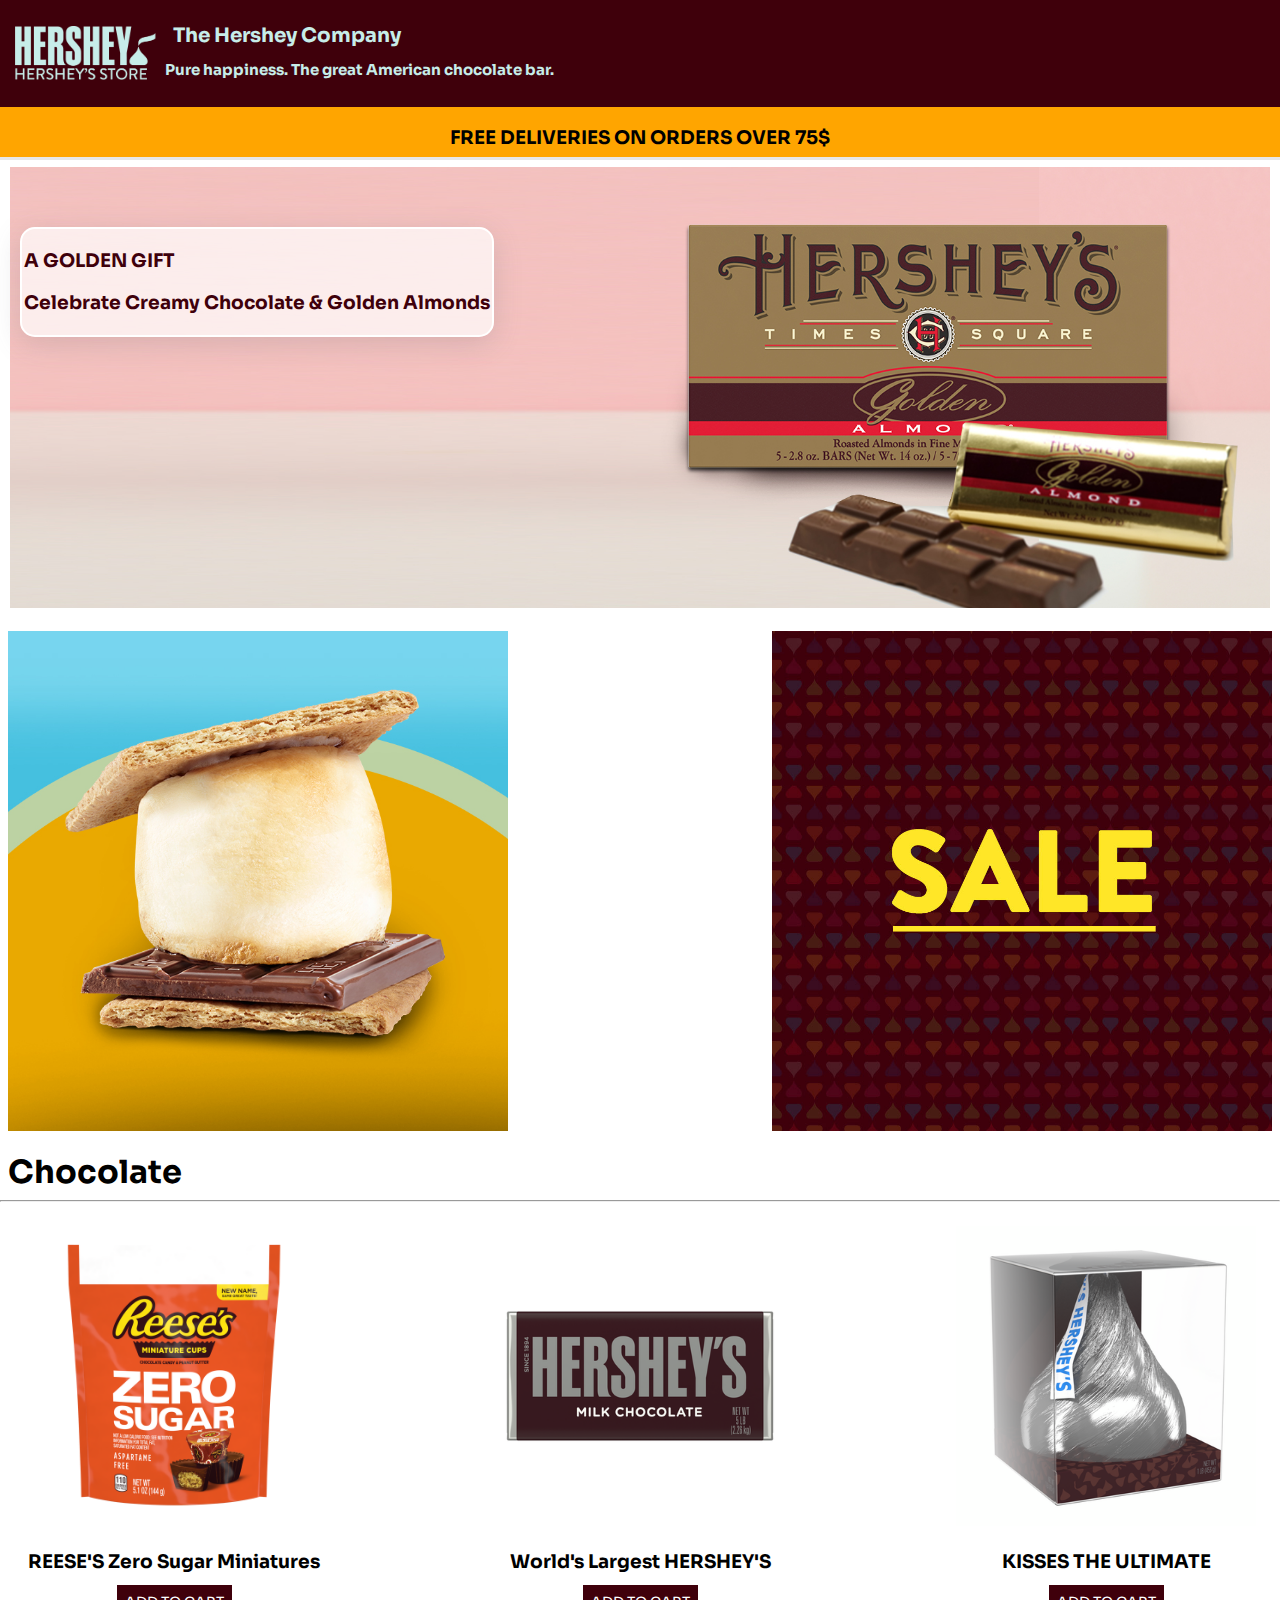
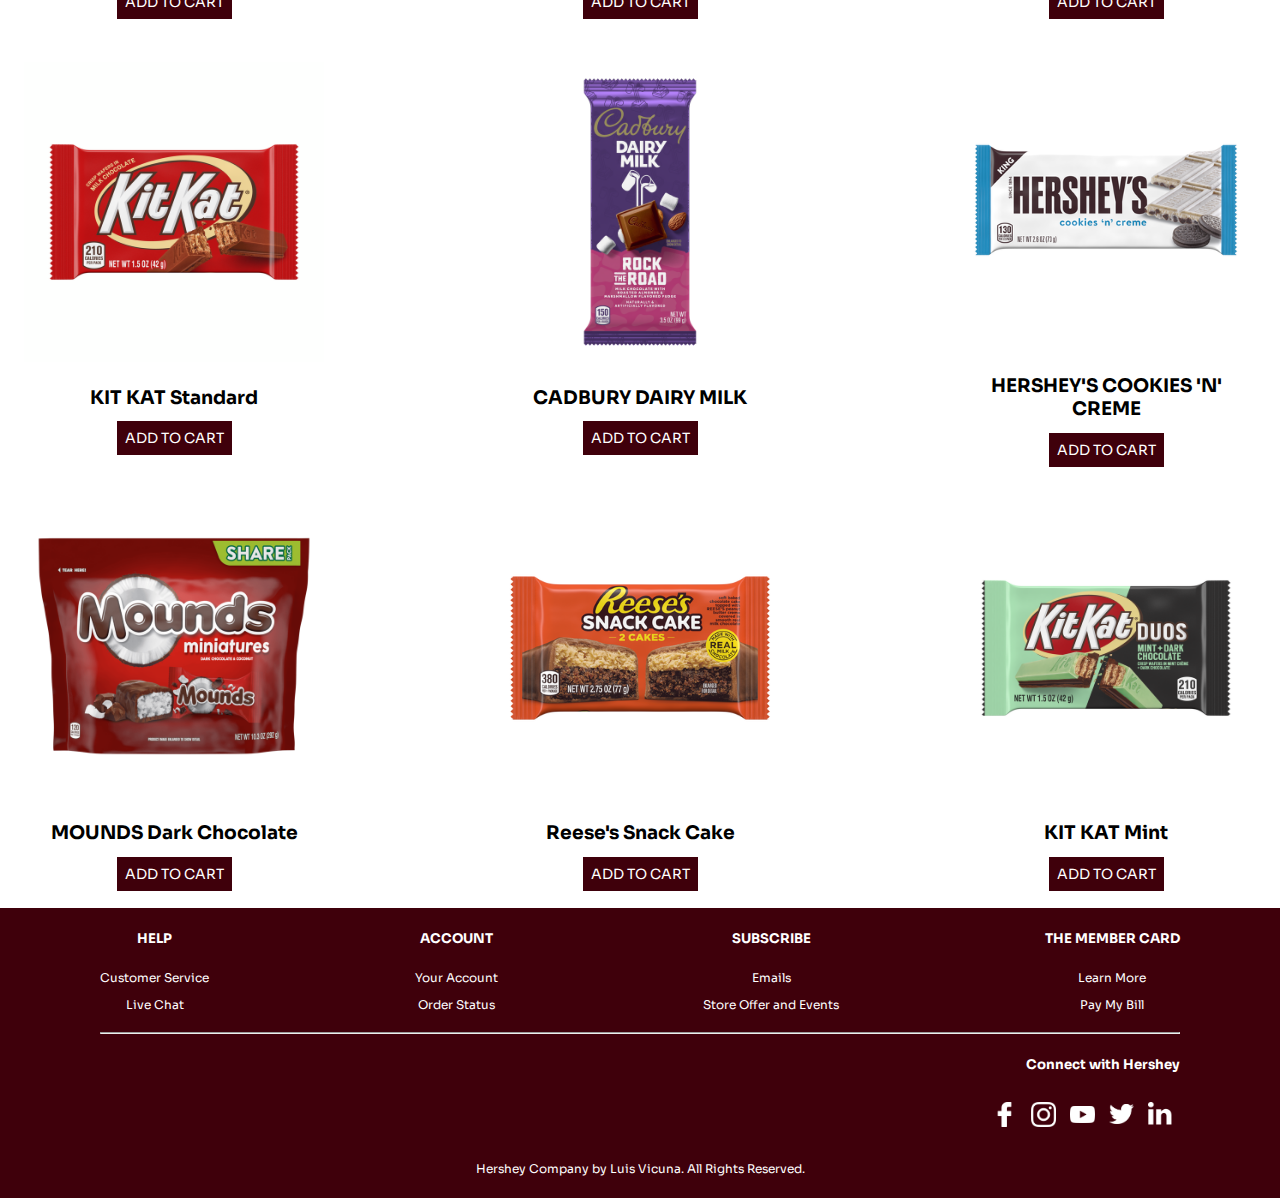
==== Project 2/index.html @ c84a762a "Add files via upload" ====
<!DOCTYPE html>
<html>
  <head>
    <title>Project 2</title>
    <link rel="stylesheet" href="style.css">
    <link rel="preconnect" href="https://fonts.googleapis.com">
<link rel="preconnect" href="https://fonts.gstatic.com" crossorigin>
<link href="https://fonts.googleapis.com/css2?family=Sora:wght@400;500;600;700&display=swap" rel="stylesheet">
  </head>
  <body>

    <header>
      <img src="Images\logo.png" alt="Logo">
      <div class="Titles">
        <h1>The Hershey Company</h1>
        <h2>Pure happiness. The great American chocolate bar.</h2>
      </div>
    </header>

    <div class="bar2">
      <div class="Stage">
        <div class="Banner">
          <div class="slide s1"><h3>FREE DELIVERIES ON ORDERS OVER 75$</h3></div>
          <div class="slide s2"><h3>CELEBRATE THE SUMMER WITH TWIZZLERS</h3></div>
          <div class="slide s3"><h3>Save 15% on all Reese's</h3></div>
          <div class="slide s4"><h3>JOIN OUR REWARDS GROUP!</h3></div>
          <div class="slide s5"><h3>FREE DELIVERIES ON ORDERS OVER 75$</h3></div>
        </div>
      </div>
    </div>


    <div class="bigpicture">
      <img src="Images\banner.jpg" alt=" chocolate ">
      <div class="textbox">
        <h3>A GOLDEN GIFT</h3>
        <h3>Celebrate Creamy Chocolate & Golden Almonds</h3>
      </div>
    </div>

    <!-- Two squares -->
    <div class="part2">
      <div class="side1">
        <img src="Images\smores.jpg" alt="S'mores">
      </div>
      <div class="side2">
        <img src="Images\sale.jpg" alt="Sales">
      </div>
    </div>
    <h1>Chocolate</h1>
    <hr>
    <div class="part3">
      <div class="elem1">
        <img src="Images\reeses.png" alt="reeses">
        <h3>REESE'S Zero Sugar Miniatures</h3>
        <a href="#mdl" class="button">ADD TO CART</a>
      </div>
      <div class="elem1">
        <img src="Images\hershey.png" alt="hershey">
        <h3>World's Largest HERSHEY'S</h3>
        <a href="#" class="button">ADD TO CART</a>
      </div>
      <div class="elem1">
        <img src="Images\kisses.png" alt="kisses">
        <h3>KISSES THE ULTIMATE</h3>
        <a href="#" class="button">ADD TO CART</a>
      </div>
    </div>
    <div class="part3">
      <div class="elem1">
        <img src="Images\kitkat.png" alt="kitkat">
        <h3>KIT KAT Standard</h3>
        <a href="#" class="button">ADD TO CART</a>
      </div>
      <div class="elem1">
        <img src="Images\cadbury.png" alt="cadbury">
        <h3>CADBURY DAIRY MILK</h3>
        <a href="#" class="button">ADD TO CART</a>
      </div>
      <div class="elem1">
        <img src="Images\cookies.png" alt="cookies">
        <h3>HERSHEY'S COOKIES 'N' CREME</h3>
        <a href="#" class="button">ADD TO CART</a>
      </div>
    </div>

    <div class="part3">
      <div class="elem1">
        <img src="Images\mounds.png" alt="mounds">
        <h3>MOUNDS Dark Chocolate</h3>
        <a href="#" class="button">ADD TO CART</a>
      </div>
      <div class="elem1">
        <img src="Images\cake.png" alt="cake">
        <h3>Reese's Snack Cake</h3>
        <a href="#" class="button">ADD TO CART</a>
      </div>
      <div class="elem1">
        <img src="Images\kit2.png" alt="dark kit">
        <h3>KIT KAT Mint</h3>
        <a href="#" class="button">ADD TO CART</a>
      </div>
    </div>

<!-- Modal Window -->
      <div class="modalwin" id="mdl">
        <div class="box1">
          <div class="topbar">
            <h2>REESE'S Zero Sugar Miniatures</h2>
            <a href="#"><img src="Images\icon\close.png" alt="close"></a>
          </div>
          <img src="Images\reeses.png" alt="reeses">
          <p>World's most delicious peanut butter snack.</p>
          <a href="#" class="button">CONTINUE SHOPPING</a>
        </div>
      </div>


    <footer>
      <div class="footblock1">
        <div class="f1">
          <h5>HELP</h5>
          <p>Customer Service</p>
          <p>Live Chat</p>
        </div>
        <div class="f2">
          <h5>ACCOUNT</h5>
          <p>Your Account</p>
          <p>Order Status</p>
        </div>
        <div class="f3">
          <h5>SUBSCRIBE</h5>
          <p>Emails</p>
          <p>Store Offer and Events</p>
        </div>
        <div class="f4">
          <h5>THE MEMBER CARD</h5>
          <p>Learn More</p>
          <p>Pay My Bill</p>
        </div>
      </div>
      <hr>
      <div class="footblock2">
        <h5>Connect with Hershey</h5>
        <div class="f5">
          <a href="https://www.facebook.com/hersheys/"><img src="Images\icon\facebook.png" alt="facebook"></a>
          <a href="https://www.instagram.com/hersheys/?hl=en"><img src="Images\icon\instagram.png" alt="instagram"></a>
          <a href="https://www.youtube.com/channel/UCMwUh33m0bYGxHa1aolqZ_w"><img src="Images\icon\youtube.png" alt="youtube"></a>
          <a href="https://twitter.com/hersheys?lang=en"><img src="Images\icon\twitter.png" alt="twitter"></a>
          <a href="https://www.linkedin.com/company/the-hershey-company/"><img src="Images\icon\linkedin.png" alt="linkedin"></a>
        </div>
      </div>
      <div class="footblock3">
        <p>Hershey Company by Luis Vicuna. All Rights Reserved. </p>
      </div>
    </footer>


  </body>
</html>
---- Project 2/style.css ----
body{
  margin: 0;
  font-family: 'Sora', sans-serif;
}
header{
  color: #3f000b;
  display: flex;
  align-items: center;
  padding: 15px;
  font-size: 10px;
  background-color: #3f000b;
  color: #c7ede9;
}
header img{
  width: 150px;

}
.Titles{
  animation: colors 5s infinite;
}
@keyframes colors {
  0%,40%,100% {
    transform: translateY(0)
  }
  20% {
    transform: translateY(-20px)
  }
}

/* Banner */
.Stage{
  box-shadow: rgba(17, 17, 26, 0.1) 0px 3px 0px;
  height: 50px;
  width: 100%;
  overflow: hidden;
}

.Banner{
  width: 400%;
  height: 100%;
  animation: slider 25s infinite;
}

.slide{
  width:25%;
  height: 100%;
  float: left;
  text-align: center;
}

.s1{
  background-color: orange;
}
.s2{
  background-color: #c7ede9;
}
.s3{
  background-color: orange;
}
.s4{
  background-color: #c7ede9;
}

@keyframes slider {
    0%{ margin-left: 0%}
  20%{ margin-left: 0%}
  25%{ margin-left: -100%}
  45%{ margin-left: -100%}
  50%{ margin-left: -200%}
  70%{ margin-left: -200%}
  75%{ margin-left: -300%}
  95%{margin-left: -300%}
  100%{margin-left: -300%}
}
  /* Picture #1 */
.bigpicture{
  position: relative;
  margin: auto;
  padding: 10px;
}
.bigpicture img{
  width: 100%;
}

.textbox{
  position: absolute;
  top: 15%;
  left: 20px;
  border-radius: 15px;
  padding:2px;
  border: 2px solid white;
  background-color:rgba(255,255,255, 0.7);
  color: #3f000b;
  box-shadow: rgba(100, 100, 111, 0.2) 0px 7px 29px 0px;
}

/* Part 2 : 2 images */

.part2{
  display: flex;
  justify-content: space-between;
}
.part2 img{
  width: 100%;
}
.side1, .side2{
  width: 500px;
  margin: 8px;
}

.part3{
  display: flex;
  justify-content: space-between;
  text-align: center;
  align-items: center;
  margin: 10px;
}

.part3 img{
  width: 100%;
}

.elem1{
  width: 300px;
  margin:2px;
  padding: 12px;
  overflow: hidden;
}

.button{
  text-decoration: none;
  background-color: #3f000b;
  color: white;
  padding: 8px;
  margin: 8px;
  font-size: 14px;
}
.button:hover{
  background-color: red;
}

h1{
  margin: 8px;
}
footer{
  background-color: #3f000b;
  text-align: center;
  color: white;
  padding-left:100px;
  padding-right:100px;
}
.footblock1{
  display: flex;
  justify-content:space-between;
}


footer p{
  font-size: 12px;
}

.footblock2 h5{
  display: flex;
  justify-content:flex-end;
}
.f5{
  display: flex;
  justify-content:flex-end;
  align-items: center;
  text-align: center;
}
.f5 img{
  width: 25px;
}
.f5 a{
  padding: 5px;
  margin: 2px;
}
.footblock3{
  padding: 10px;
}

/* Modal */
.modalwin, .modalw2{
  background-color:rgba(0,0,0,0.2);
  opacity: 0;
  position: fixed;
  top: 0;
  bottom: 0;
  left:0;
  right:0;
  pointer-events: none;
}
.modalw2{
  background-color:rgba(0,128,0,0.7);
}
.modalwin img{
  width: 100%;
}

.box1,.box4{
  width: 500px;
  box-shadow: rgba(99, 99, 99, 0.2) 0px 2px 8px 0px;
  background-color: white;
  border-radius: 7px;
  margin: auto;
  text-align: center;
  padding: 5px;
}
.box4 img{
  width: 100%
}
.topbar{
  display: flex;
  justify-content: space-between;
  align-items: center;
}
.topbar img{
  width: 30px;
}
.modalwin:target{
  opacity: 1;
  pointer-events: auto;
}

.modalw2:target{
  opacity: 1;
  pointer-events: auto;
}
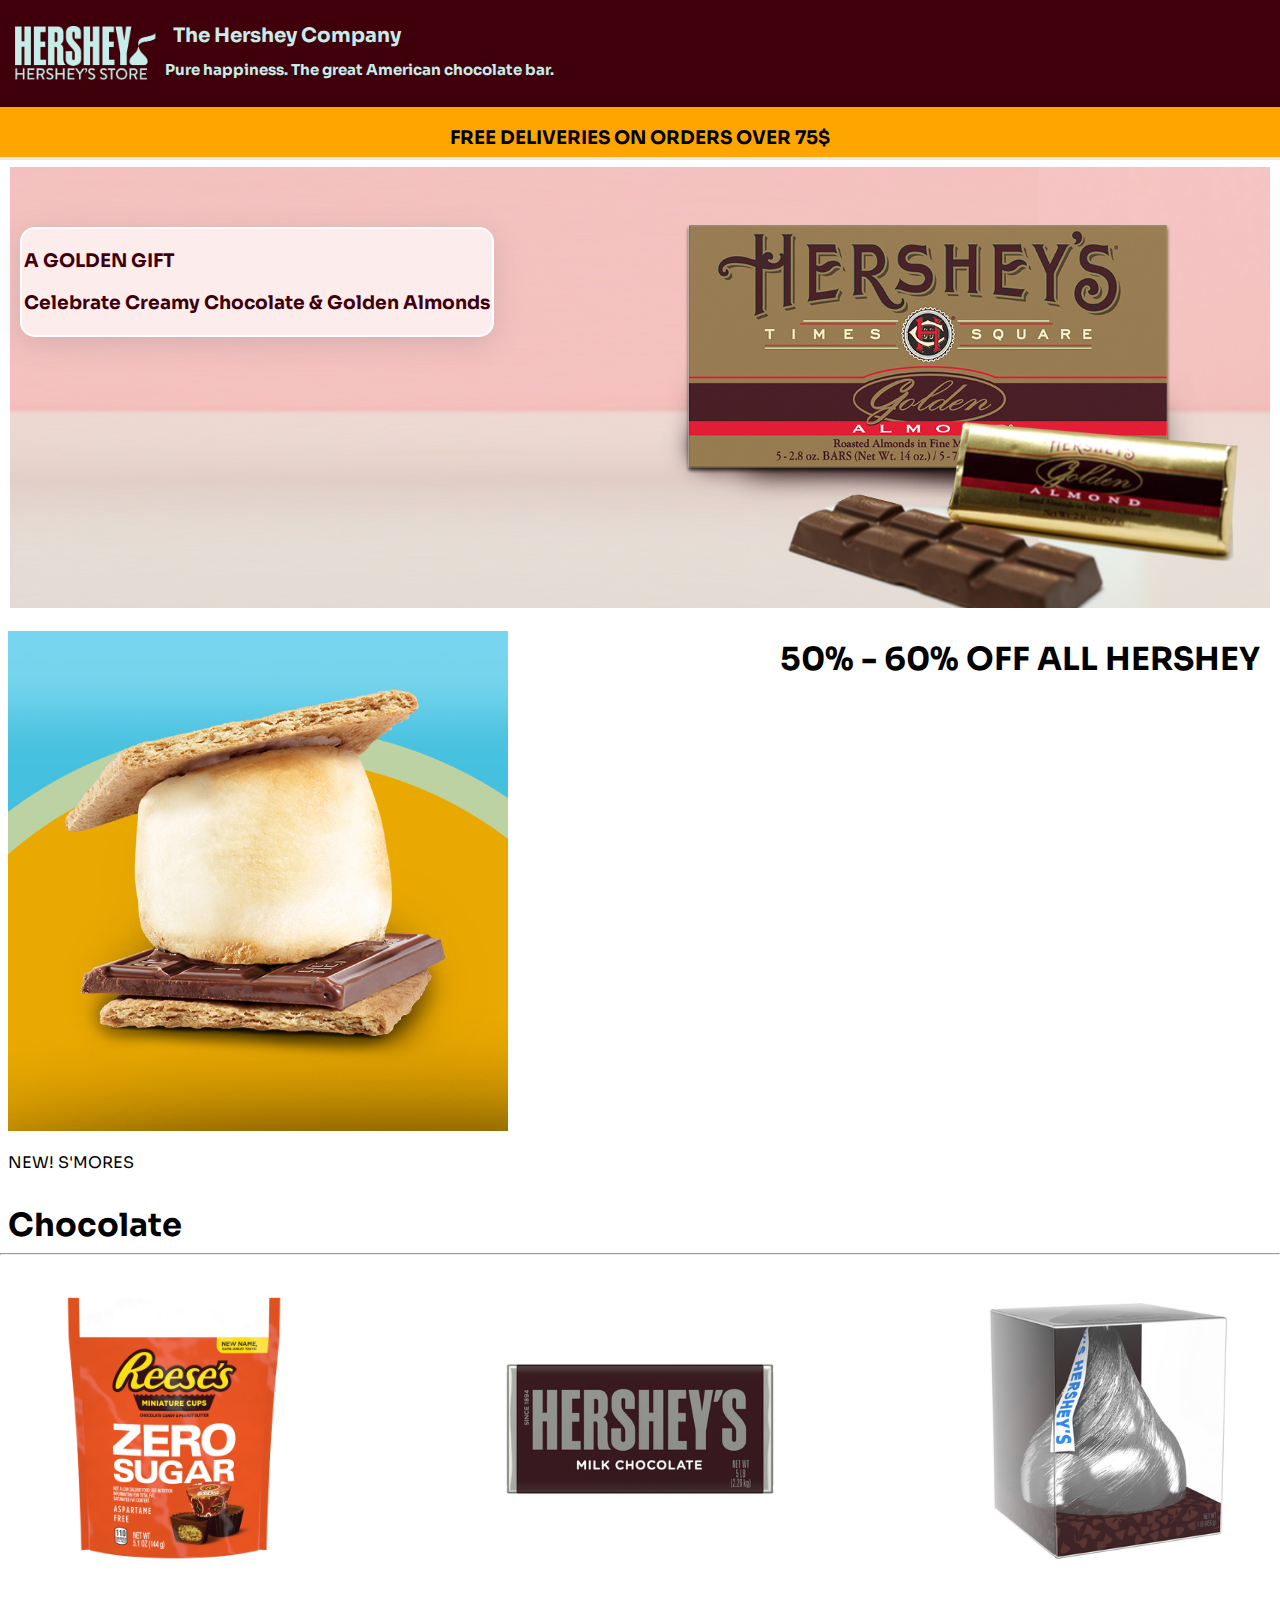
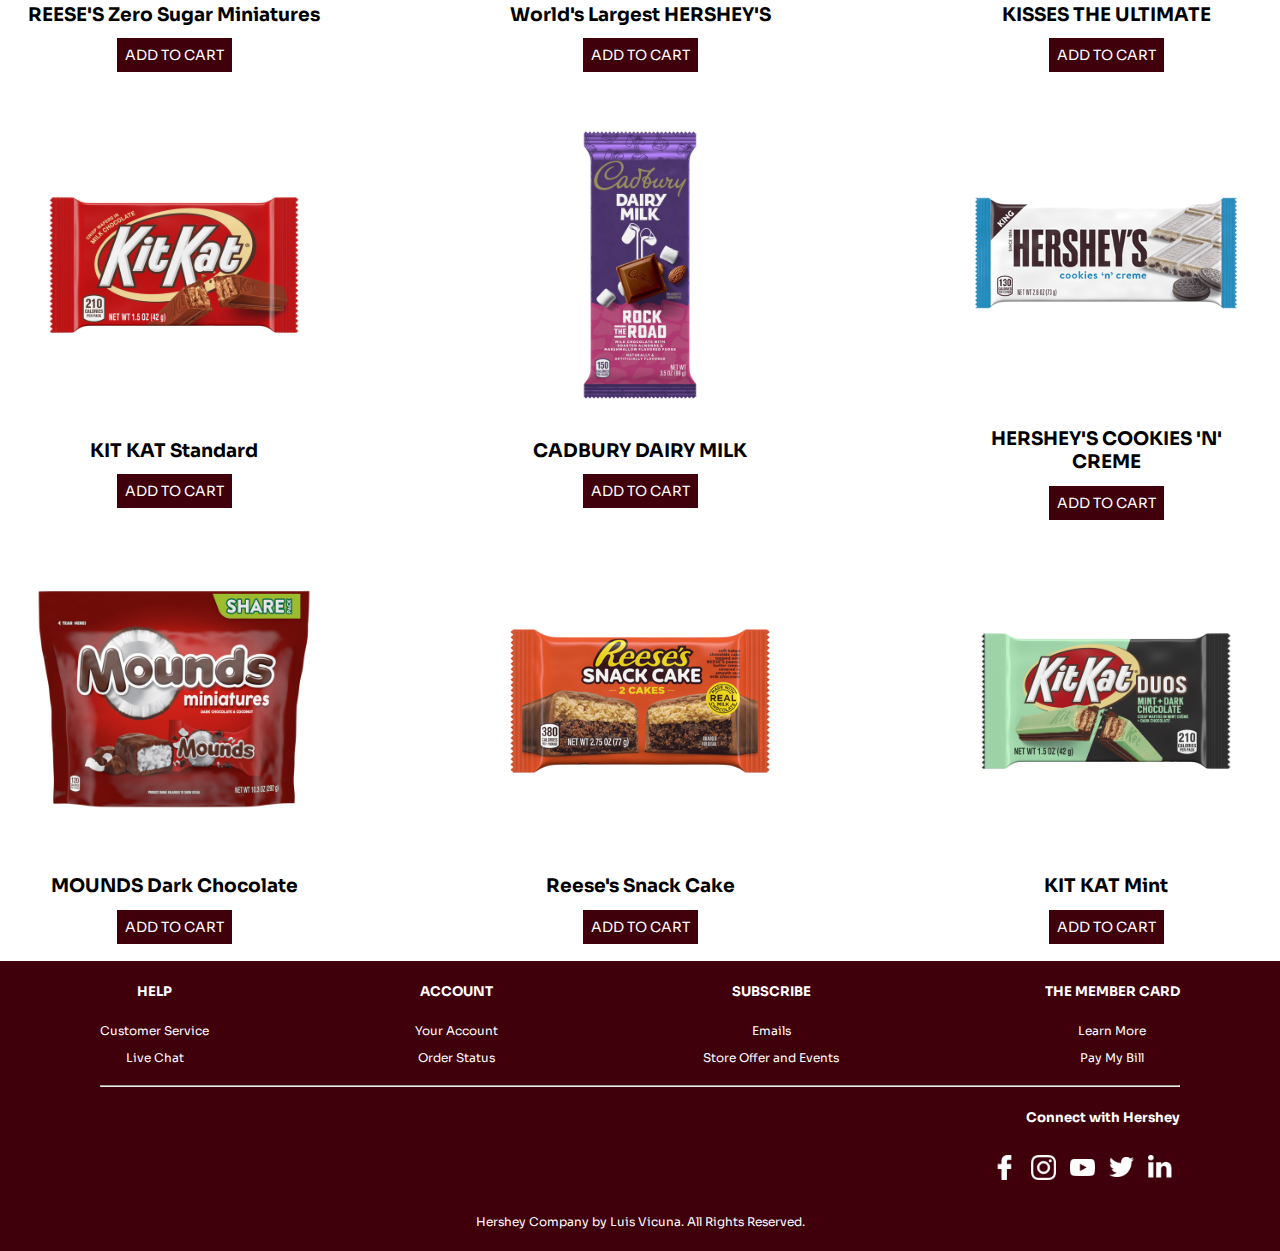
==== commit 6c64e102: "Update index.html" ====
--- a/Project 2/index.html
+++ b/Project 2/index.html
@@ -40,65 +40,70 @@
 
     <!-- Two squares -->
     <div class="part2">
+
       <div class="side1">
-        <img src="Images\smores.jpg" alt="S'mores">
-      </div>
+        <img src="Images\smores.jpg" alt="smores">
+        <div class="textbox1">
+          <p>NEW! S'MORES</p>
+        </div>
+      </div>
+
       <div class="side2">
-        <img src="Images\sale.jpg" alt="Sales">
+        <h1>50% - 60% OFF ALL HERSHEY</h1>
       </div>
     </div>
     <h1>Chocolate</h1>
     <hr>
     <div class="part3">
-      <div class="elem1">
+      <div class="elem1" id= "1">
         <img src="Images\reeses.png" alt="reeses">
         <h3>REESE'S Zero Sugar Miniatures</h3>
         <a href="#mdl" class="button">ADD TO CART</a>
       </div>
-      <div class="elem1">
+      <div class="elem1" id = "2">
         <img src="Images\hershey.png" alt="hershey">
         <h3>World's Largest HERSHEY'S</h3>
-        <a href="#" class="button">ADD TO CART</a>
-      </div>
-      <div class="elem1">
+        <a href="#mdl1" class="button">ADD TO CART</a>
+      </div>
+      <div class="elem1" id ="3">
         <img src="Images\kisses.png" alt="kisses">
         <h3>KISSES THE ULTIMATE</h3>
-        <a href="#" class="button">ADD TO CART</a>
+        <a href="#mdl2" class="button">ADD TO CART</a>
       </div>
     </div>
     <div class="part3">
-      <div class="elem1">
+      <div class="elem1" id= "4">
         <img src="Images\kitkat.png" alt="kitkat">
         <h3>KIT KAT Standard</h3>
-        <a href="#" class="button">ADD TO CART</a>
-      </div>
-      <div class="elem1">
+        <a href="#mdl3" class="button">ADD TO CART</a>
+      </div>
+      <div class="elem1" id ="5">
         <img src="Images\cadbury.png" alt="cadbury">
         <h3>CADBURY DAIRY MILK</h3>
-        <a href="#" class="button">ADD TO CART</a>
-      </div>
-      <div class="elem1">
+        <a href="#mdl4" class="button">ADD TO CART</a>
+      </div>
+      <div class="elem1" id ="6">
         <img src="Images\cookies.png" alt="cookies">
         <h3>HERSHEY'S COOKIES 'N' CREME</h3>
-        <a href="#" class="button">ADD TO CART</a>
+        <a href="#mdl5" class="button">ADD TO CART</a>
       </div>
     </div>
 
     <div class="part3">
-      <div class="elem1">
+      <div class="elem1" id ="7">
         <img src="Images\mounds.png" alt="mounds">
         <h3>MOUNDS Dark Chocolate</h3>
-        <a href="#" class="button">ADD TO CART</a>
-      </div>
-      <div class="elem1">
+        <a href="#mdl6" class="button">ADD TO CART</a>
+      </div>
+      <div class="elem1" id="8">
         <img src="Images\cake.png" alt="cake">
         <h3>Reese's Snack Cake</h3>
-        <a href="#" class="button">ADD TO CART</a>
-      </div>
-      <div class="elem1">
+        <a href="#mdl7" class="button">ADD TO CART</a>
+      </div>
+      <div class="elem1" id="9">
         <img src="Images\kit2.png" alt="dark kit">
         <h3>KIT KAT Mint</h3>
-        <a href="#" class="button">ADD TO CART</a>
+        <a href="#mdl8" class="button">ADD TO CART</a>
       </div>
     </div>
 
@@ -107,13 +112,111 @@
         <div class="box1">
           <div class="topbar">
             <h2>REESE'S Zero Sugar Miniatures</h2>
-            <a href="#"><img src="Images\icon\close.png" alt="close"></a>
+            <a href="#1"><img src="Images\icon\close.png" alt="close"></a>
           </div>
           <img src="Images\reeses.png" alt="reeses">
           <p>World's most delicious peanut butter snack.</p>
-          <a href="#" class="button">CONTINUE SHOPPING</a>
-        </div>
-      </div>
+          <a href="#1" class="button">CONTINUE SHOPPING</a>
+        </div>
+      </div>
+
+     <div class="modalwin" id="mdl1">
+        <div class="box1">
+          <div class="topbar">
+            <h2> World's Largest HERSHEY'S </h2>
+            <a href="#2"><img src="Images\icon\close.png" alt="close"></a>
+          </div>
+          <img src="Images\hershey.png" alt="hershey">
+          <p>World's most delicious snack.</p>
+          <a href="#2" class="button">CONTINUE SHOPPING</a>
+        </div>
+      </div>
+
+
+      <div class="modalwin" id="mdl2">
+        <div class="box1">
+          <div class="topbar">
+            <h2>KISSES THE ULTIMATE</h2>
+            <a href="#3"><img src="Images\icon\close.png" alt="close"></a>
+          </div>
+          <img src="Images\kisses.png" alt="kisses">
+          <p>Seal it with THE ULTIMATE KISS candy!</p>
+          <a href="#3" class="button">CONTINUE SHOPPING</a>
+        </div>
+      </div>
+
+     <div class="modalwin" id="mdl3">
+        <div class="box1">
+          <div class="topbar">
+            <h2>Kit Kat Standard</h2>
+            <a href="#4"><img src="Images\icon\close.png" alt="close"></a>
+          </div>
+          <img src="Images\kitkat.png" alt="kitkat">
+          <p>With the delicious combination of smooth milk chocolate and light crispy wafers</p>
+          <a href="#4" class="button">CONTINUE SHOPPING</a>
+        </div>
+      </div>
+
+      <div class="modalwin" id="mdl4">
+        <div class="box1">
+          <div class="topbar">
+            <h2>CADBURY DAIRY MILK</h2>
+            <a href="#5"><img src="Images\icon\close.png" alt="close"></a>
+          </div>
+          <img src="Images\cadbury.png" alt="cadbury">
+          <p>This luscious caramel and chocolate candy bar is hard to find, but easy to love!</p>
+          <a href="#5" class="button">CONTINUE SHOPPING</a>
+        </div>
+      </div>
+
+      <div class="modalwin" id="mdl5">
+        <div class="box1">
+          <div class="topbar">
+            <h2>HERSHEY'S COOKIES 'N' CREME</h2>
+            <a href="#6"><img src="Images\icon\close.png" alt="close"></a>
+          </div>
+          <img src="Images\cookies.png" alt="cookies">
+          <p>If you like cookies and cream ice cream, then you’ll LOVE the delicious combination</p>
+          <a href="#6" class="button">CONTINUE SHOPPING</a>
+        </div>
+      </div>
+
+      <div class="modalwin" id="mdl6">
+         <div class="box1">
+           <div class="topbar">
+             <h2>MOUNDS Dark Chocolate</h2>
+             <a href="#7"><img src="Images\icon\close.png" alt="close"></a>
+           </div>
+           <img src="Images\mounds.png" alt="mounds">
+           <p>With the delicious combination of smooth milk chocolate and light crispy wafers</p>
+           <a href="#7" class="button">CONTINUE SHOPPING</a>
+         </div>
+       </div>
+
+       <div class="modalwin" id="mdl7">
+         <div class="box1">
+           <div class="topbar">
+             <h2>Reese's Snack Cake</h2>
+             <a href="#8"><img src="Images\icon\close.png" alt="close"></a>
+           </div>
+           <img src="Images\Cake.png" alt="cake">
+           <p>This luscious caramel and chocolate candy bar is hard to find, but easy to love!</p>
+           <a href="#8" class="button">CONTINUE SHOPPING</a>
+         </div>
+       </div>
+
+       <div class="modalwin" id="mdl8">
+         <div class="box1">
+           <div class="topbar">
+             <h2>KIT KAT Mint</h2>
+             <a href="#9"><img src="Images\icon\close.png" alt="close"></a>
+           </div>
+           <img src="Images\kit2.png" alt="kitkat mint">
+           <p>If you like cookies and cream ice cream, then you’ll LOVE the delicious combination</p>
+           <a href="#9" class="button">CONTINUE SHOPPING</a>
+         </div>
+       </div>
+
 
 
     <footer>
--- a/Project 2/style.css
+++ b/Project 2/style.css
@@ -13,12 +13,26 @@
 }
 header img{
   width: 150px;
-
-}
+  animation: grow 5s infinite;
+}
+
+@keyframes grow{
+    0% {
+      transform: scale(1);
+    }
+    50% {
+      transform: scale(1.2);
+    }
+    100% {
+      transform: scale(1);
+    }
+  }
+
 .Titles{
-  animation: colors 5s infinite;
-}
-@keyframes colors {
+  animation: jump 5s infinite;
+}
+
+@keyframes jump {
   0%,40%,100% {
     transform: translateY(0)
   }
@@ -181,7 +195,7 @@
 }
 
 /* Modal */
-.modalwin, .modalw2{
+.modalwin{
   background-color:rgba(0,0,0,0.2);
   opacity: 0;
   position: fixed;
@@ -191,25 +205,21 @@
   right:0;
   pointer-events: none;
 }
-.modalw2{
-  background-color:rgba(0,128,0,0.7);
-}
+
 .modalwin img{
   width: 100%;
 }
 
-.box1,.box4{
+.box1{
   width: 500px;
   box-shadow: rgba(99, 99, 99, 0.2) 0px 2px 8px 0px;
   background-color: white;
   border-radius: 7px;
   margin: auto;
   text-align: center;
-  padding: 5px;
-}
-.box4 img{
-  width: 100%
-}
+  padding: 10px;
+}
+
 .topbar{
   display: flex;
   justify-content: space-between;
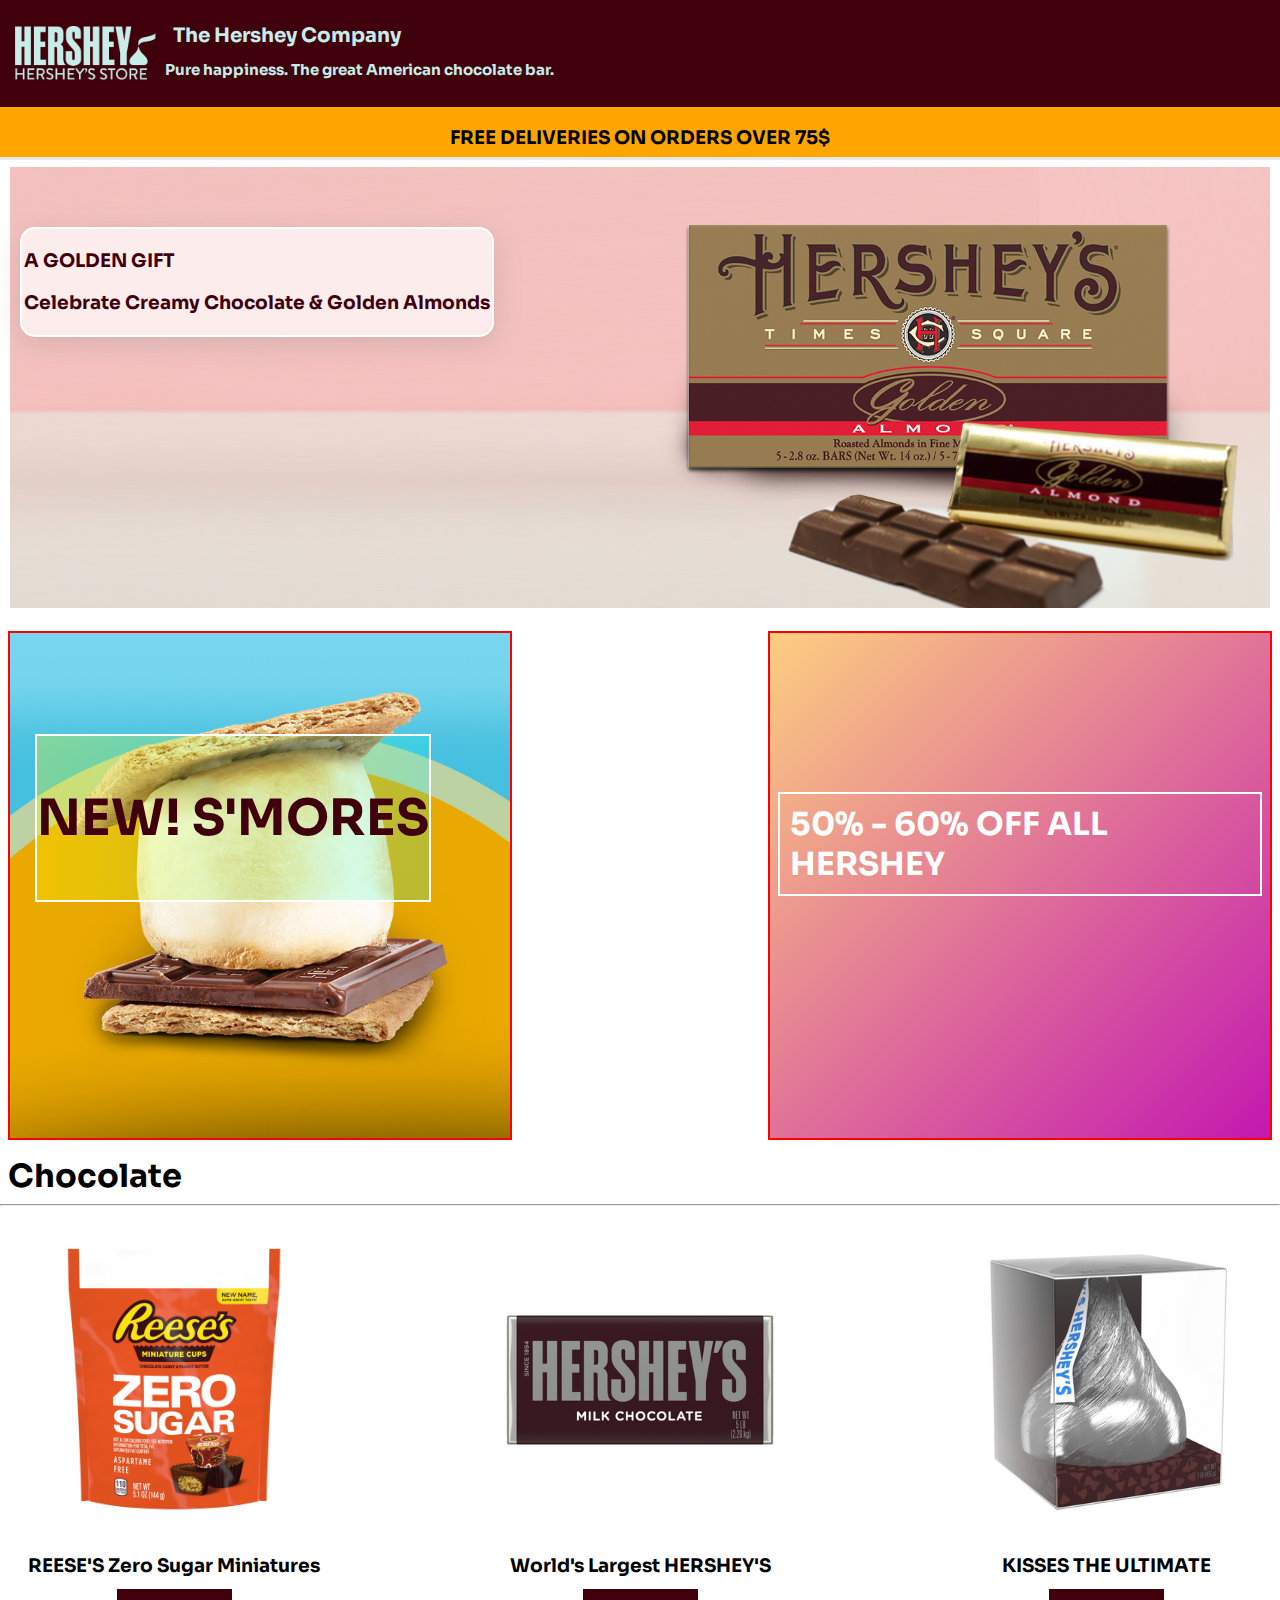
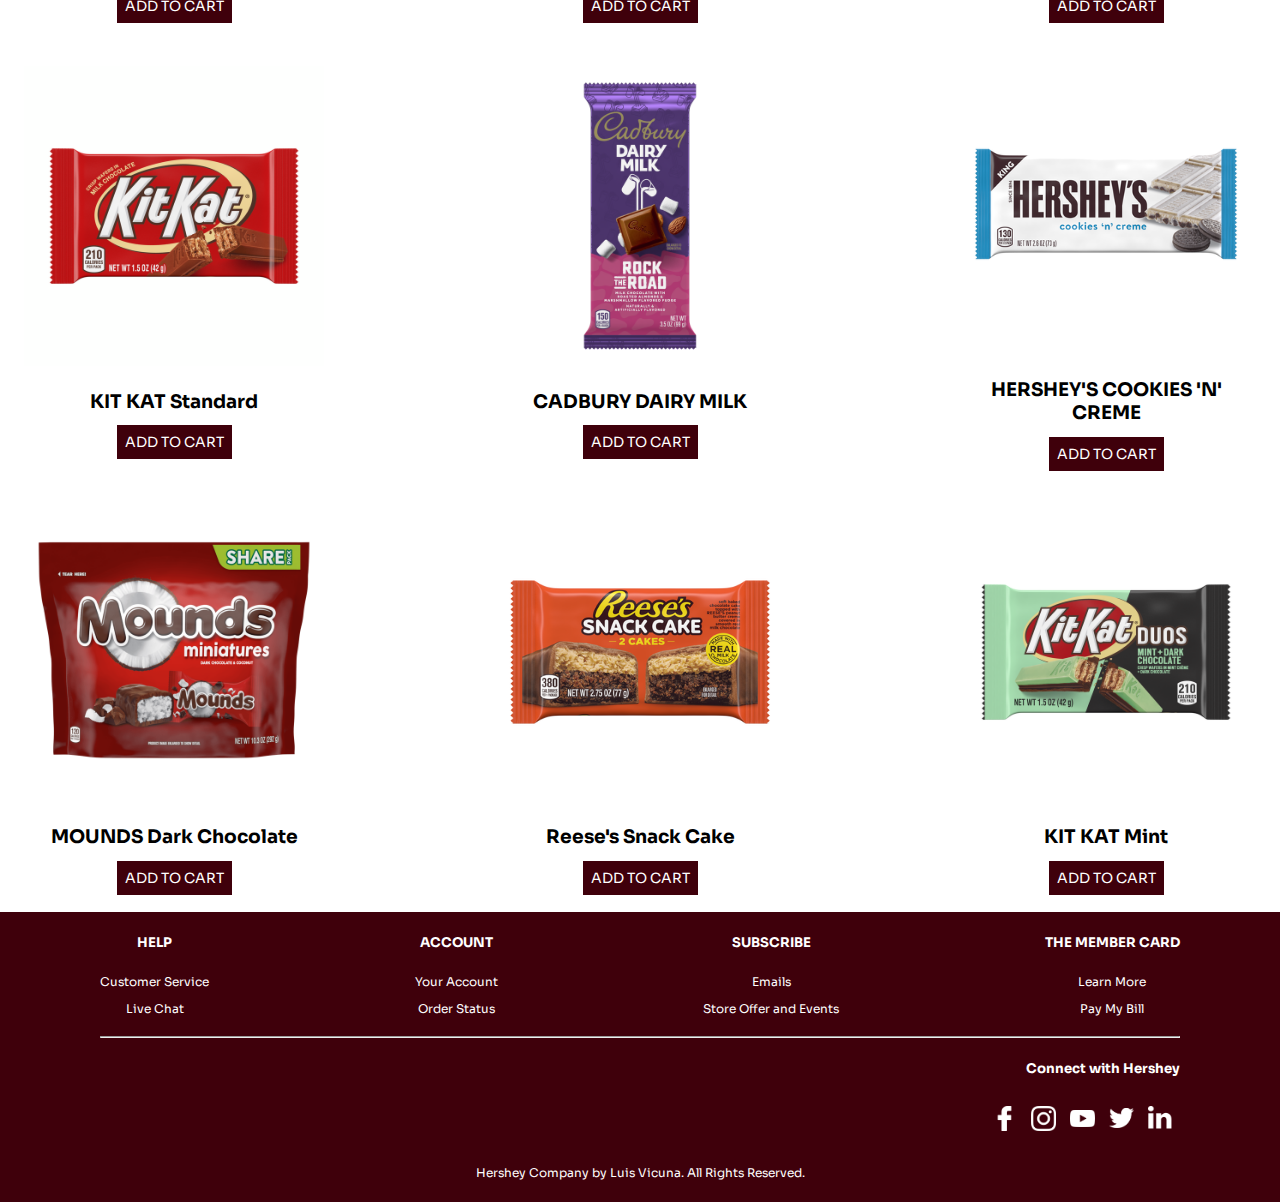
==== commit cea7f7f1: "Update index.html" ====
--- a/Project 2/index.html
+++ b/Project 2/index.html
@@ -199,7 +199,7 @@
              <h2>Reese's Snack Cake</h2>
              <a href="#8"><img src="Images\icon\close.png" alt="close"></a>
            </div>
-           <img src="Images\Cake.png" alt="cake">
+           <img src="Images\cake.png" alt="cake">
            <p>This luscious caramel and chocolate candy bar is hard to find, but easy to love!</p>
            <a href="#8" class="button">CONTINUE SHOPPING</a>
          </div>
--- a/Project 2/style.css
+++ b/Project 2/style.css
@@ -114,14 +114,45 @@
   display: flex;
   justify-content: space-between;
 }
-.part2 img{
-  width: 100%;
-}
+
 .side1, .side2{
   width: 500px;
   margin: 8px;
-}
-
+  border: 2px solid red;
+}
+.side1{
+  position: relative;
+}
+.side1 img{
+  width: 100%;
+  height: 100%;
+}
+.textbox1{
+  position: absolute;
+  top:20%;
+  left:5%;
+  color: #3f000b;
+  background-image: linear-gradient(to right, rgba(255,255,0,0.3), rgba(0,255,255,0.2));
+  border: 2px solid white;
+  border-radius: white;
+  font-size: 50px;
+  font-weight: bold;
+}
+
+.side2{
+  position: relative;
+  background: linear-gradient(135deg, #fdce80 0%, #c318af 100%);
+  color: white;
+}
+.side2 h1{
+  position: absolute;
+  top:30%;
+  padding: 10px;
+  border: 2px solid white;
+}
+.side2 img{
+  width: 100%;
+}
 .part3{
   display: flex;
   justify-content: space-between;
